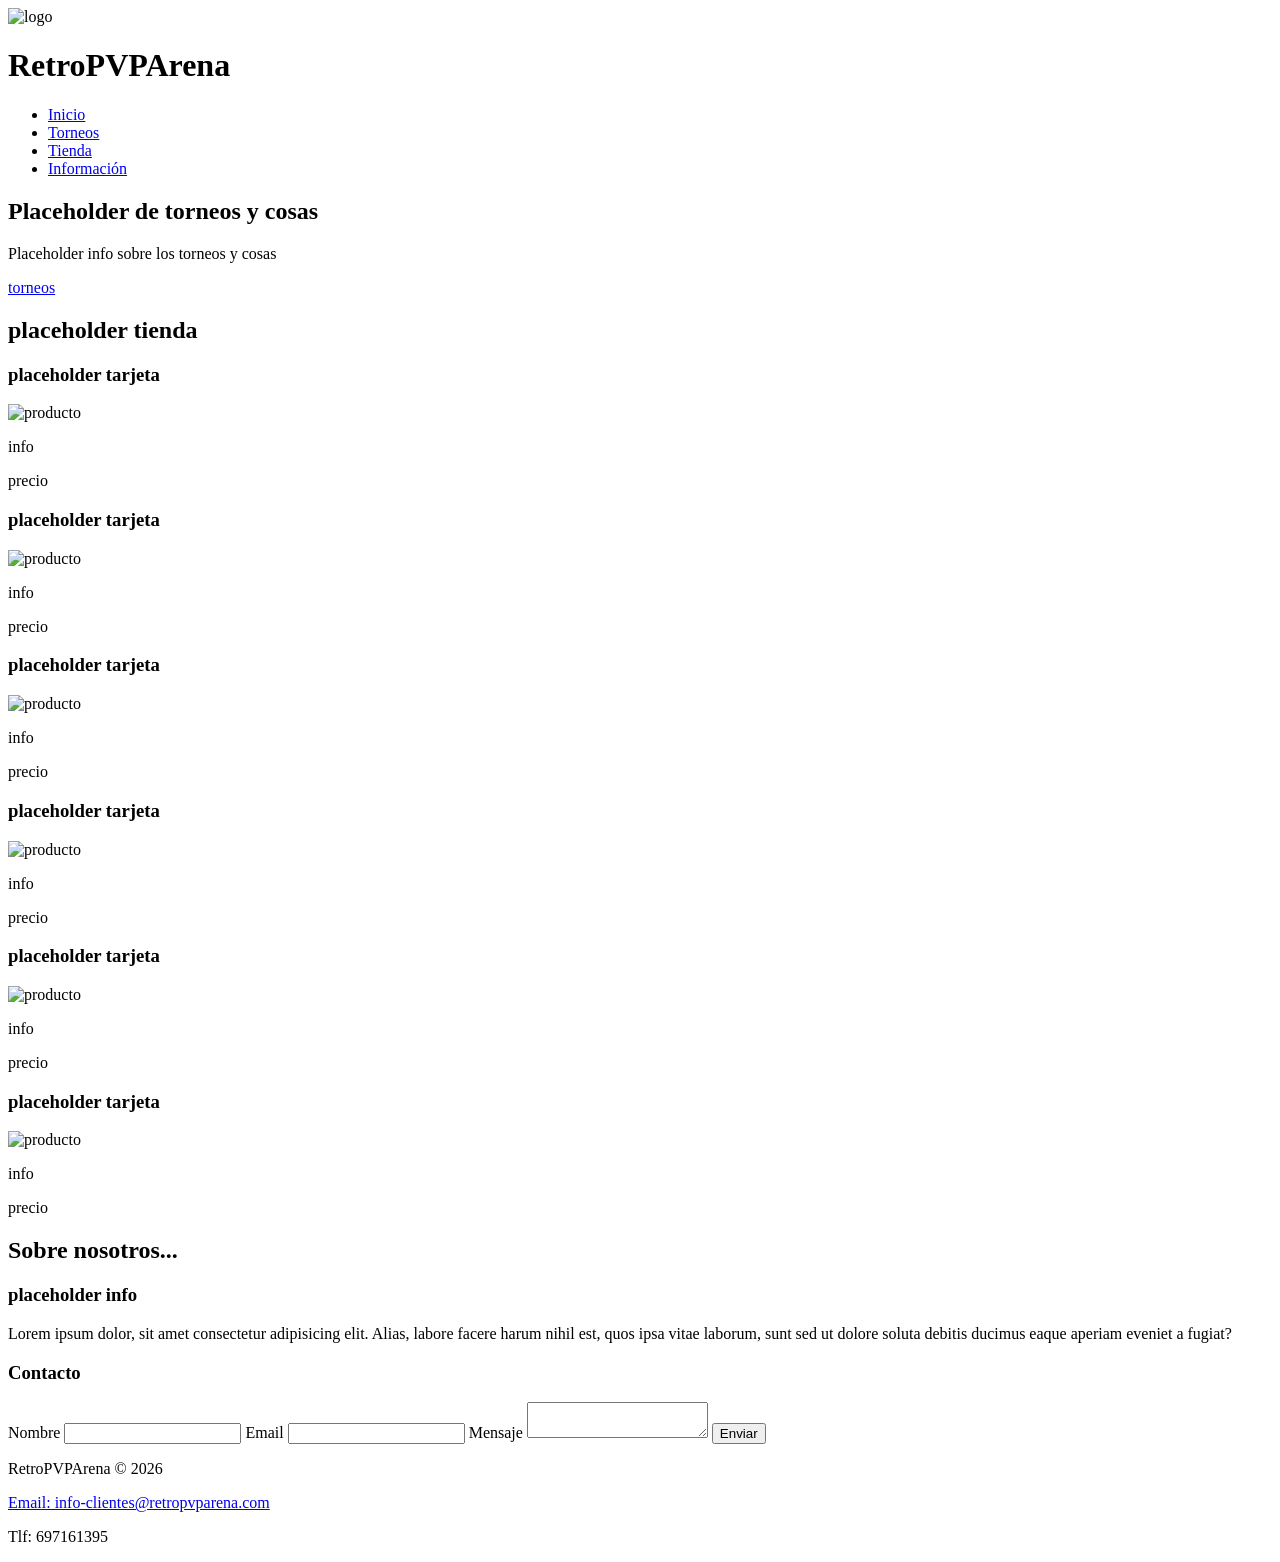
==== web/index.html @ efd2ae8d "Arquitectura web y maquetación index.html" ====
<!DOCTYPE html>
<html lang="es">

<head>
    <meta charset="UTF-8">
    <meta name="viewport" content="width=device-width, initial-scale=1.0">
    <meta name="description" content="Plataforma de gestión de torneos y tienda de videojuegos">
    <meta name="author" content="Bruno Buendia Legaz">
    <title>RetroPVPArena</title>
    <link rel="stylesheet" href="styles.css">
    <script src="js/script.js" defer></script>
</head>

<body>

    <header>
        <img src="" alt="logo">
        <h1>RetroPVPArena</h1>
        <nav>
            <ul>
                <li><a href="#">Inicio</a></li>
                <li><a href="#">Torneos</a></li>
                <li><a href="#">Tienda</a></li>
                <li><a href="#">Información</a></li>
            </ul>
        </nav>
    </header>

    <main>
        <section class="hero">
            <div class="glass?">
                <h2>Placeholder de torneos y cosas</h2>
                <p>Placeholder info sobre los torneos y cosas</p>
                <a href="/web/pages/torneos.html">torneos</a>
            </div>
        </section>
        <section class="carrusel-tarjetas">
            <h2>placeholder tienda</h2>
            <div>
                <article class="tarjeta">
                    <h3>placeholder tarjeta</h3>
                    <img src="" alt="producto">
                    <p>info</p>
                    <p class="precio">precio</p>
                </article>
                <article class="tarjeta">
                    <h3>placeholder tarjeta</h3>
                    <img src="" alt="producto">
                    <p>info</p>
                    <p class="precio">precio</p>
                </article>
                <article class="tarjeta">
                    <h3>placeholder tarjeta</h3>
                    <img src="" alt="producto">
                    <p>info</p>
                    <p class="precio">precio</p>
                </article>
                <article class="tarjeta">
                    <h3>placeholder tarjeta</h3>
                    <img src="" alt="producto">
                    <p>info</p>
                    <p class="precio">precio</p>
                </article>
                <article class="tarjeta">
                    <h3>placeholder tarjeta</h3>
                    <img src="" alt="producto">
                    <p>info</p>
                    <p class="precio">precio</p>
                </article>
                <article class="tarjeta">
                    <h3>placeholder tarjeta</h3>
                    <img src="" alt="producto">
                    <p>info</p>
                    <p class="precio">precio</p>
                </article>
            </div>
        </section>
        <section class="grid-about-form">
            <h2>Sobre nosotros...</h2>
            <article class="about">
                <h3>placeholder info</h3>
                <p>Lorem ipsum dolor, sit amet consectetur adipisicing elit. <span>Alias, labore facere harum nihil
                        est,</span> quos ipsa vitae laborum, sunt sed ut dolore soluta debitis ducimus eaque aperiam
                    eveniet a fugiat?</p>
                <a href="/web/pages/tienda.html"></a>
                <a href="/web/pages/torneos.html"></a>
            </article>
            <article class="contacto">
                <h3>Contacto</h3>
                <form action="form-contacto">
                    <label for="nombre">Nombre</label>
                    <input type="text" id="nombre">
                    <label for="correo">Email</label>
                    <input type="email" id="correo">
                    <label for="mensaje">Mensaje</label>
                    <textarea name="mensaje" id="mensaje"></textarea>
                    <button type="submit" id="btn-enviar">Enviar</button>
                </form>
            </article>

        </section>
    </main>


    <footer>
        <p>RetroPVPArena © 2026</p>
        <a href="info-clientes@retropvparena.com">
            <p>Email: info-clientes@retropvparena.com</p>
        </a>
        <p>Tlf: 697161395</p>
    </footer>

</body>

</html>
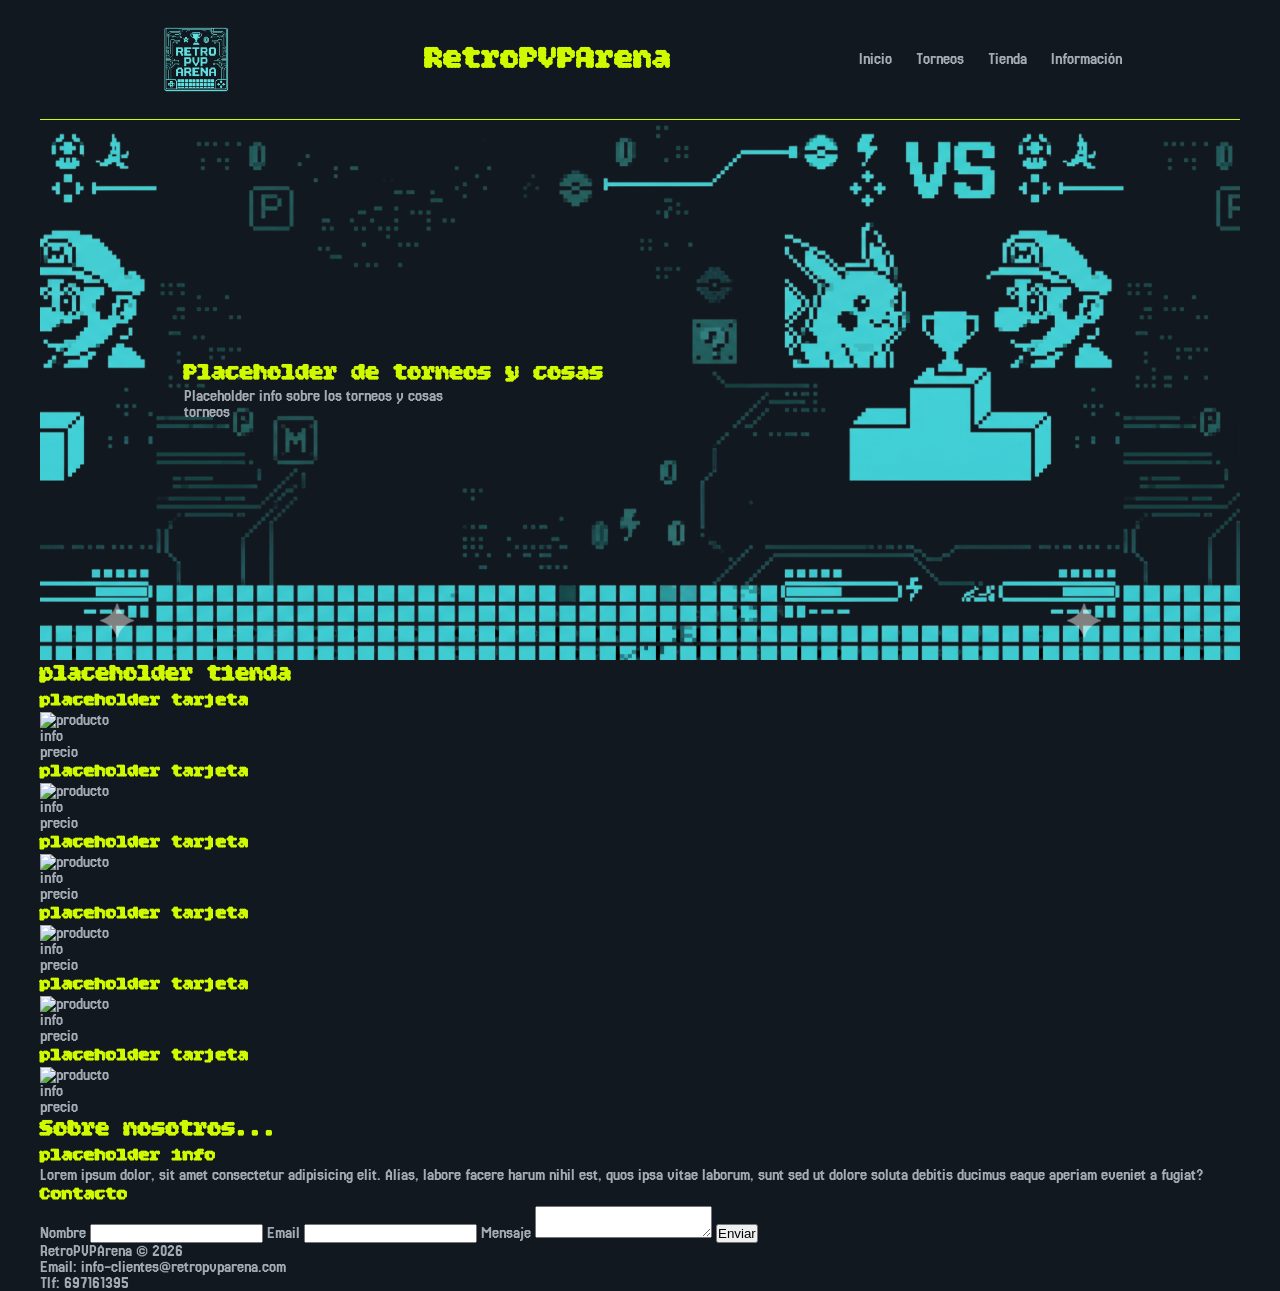
==== commit ae54da25: "añado CSSs por pagina, comienzo el global, avanzo un poco el hero" ====
--- a/web/index.html
+++ b/web/index.html
@@ -7,14 +7,20 @@
     <meta name="description" content="Plataforma de gestión de torneos y tienda de videojuegos">
     <meta name="author" content="Bruno Buendia Legaz">
     <title>RetroPVPArena</title>
-    <link rel="stylesheet" href="styles.css">
+    <link rel="preconnect" href="https://fonts.googleapis.com">
+    <link rel="preconnect" href="https://fonts.gstatic.com" crossorigin>
+    <link
+        href="https://fonts.googleapis.com/css2?family=Bitcount+Grid+Double:wght@100..900&family=Jersey+25&display=swap"
+        rel="stylesheet">
+    <link rel="stylesheet" href="./css/global.css">
+    <link rel="stylesheet" href="./css/home.css">
     <script src="js/script.js" defer></script>
 </head>
 
 <body>
 
     <header>
-        <img src="" alt="logo">
+        <img src="./assets/img/logo.png" alt="logo" class="logo">
         <h1>RetroPVPArena</h1>
         <nav>
             <ul>
@@ -28,7 +34,7 @@
 
     <main>
         <section class="hero">
-            <div class="glass?">
+            <div class="glass">
                 <h2>Placeholder de torneos y cosas</h2>
                 <p>Placeholder info sobre los torneos y cosas</p>
                 <a href="/web/pages/torneos.html">torneos</a>
--- a/web/css/global.css
+++ b/web/css/global.css
@@ -0,0 +1,74 @@
+:root {
+    --bg-color: #12181f;
+    --text-color: #a3aab4;
+
+    --accent-1: #d0fa00;
+    --accent-2: #3dcdda;
+
+    --font-titles: 'Bitcount Grid Double', system-ui;
+    --font-retro: 'Jersey 25', sans-serif;
+
+    --shadow-retro: 4px 4px 0px var(--accent-2);
+    --border-pixel: 3px solid var(--text-color);
+
+    --spacing-unit: 8px;
+    --container-padding: 24px;
+
+    --glow-cyan: 0 0 10px rgba(0, 255, 204, 0.7);
+}
+
+* {
+    margin: 0;
+    padding: 0;
+    box-sizing: border-box;
+}
+
+body {
+    font-family: var(--font-retro), sans-serif;
+    color: var(--text-color);
+    background-color: var(--bg-color);
+    max-width: 1200px;
+    margin: 0 auto;
+}
+
+h1, h2, h3 {
+    color: var(--accent-1);
+    font-family: var(--font-titles);
+}
+
+a {
+    text-decoration: none;
+    font-family: var(--font-retro);
+    color: var(--text-color);
+    transition: all 0.3s ease;
+}
+
+a:hover {
+    color: var(--accent-2);
+}
+
+ul {
+    list-style-type: none;
+}
+
+header {
+    background-color: var(--bg-color);
+    display: flex;
+    align-items: center;
+    justify-content: space-around;
+    border-bottom: 1px solid;
+    border-color: var(--accent-1);
+    padding: var(--container-padding);
+    position: sticky;
+    top: 0;
+    z-index: 100;
+} 
+
+.logo {
+    max-width: 80px;
+}
+
+nav ul{
+    display: flex;
+    gap: var(--container-padding);
+}
--- a/web/css/home.css
+++ b/web/css/home.css
@@ -0,0 +1,16 @@
+.hero{
+    color: var(--color-texto);
+    height: 60vh;
+    display: flex;
+    flex-direction: column;
+    align-items: center;
+    justify-content: center;
+    background-image: url(../assets/img/fondo-azul-pikachu-mario-Photoroom.png);
+    background-size: contain;
+    background-position: center;
+}
+
+.hero .glass {
+    align-self: flex-start; /* Esto lo mueve a la izquierda */
+    margin-left: 12%;        /* Opcional: para que no quede pegado al borde */
+}
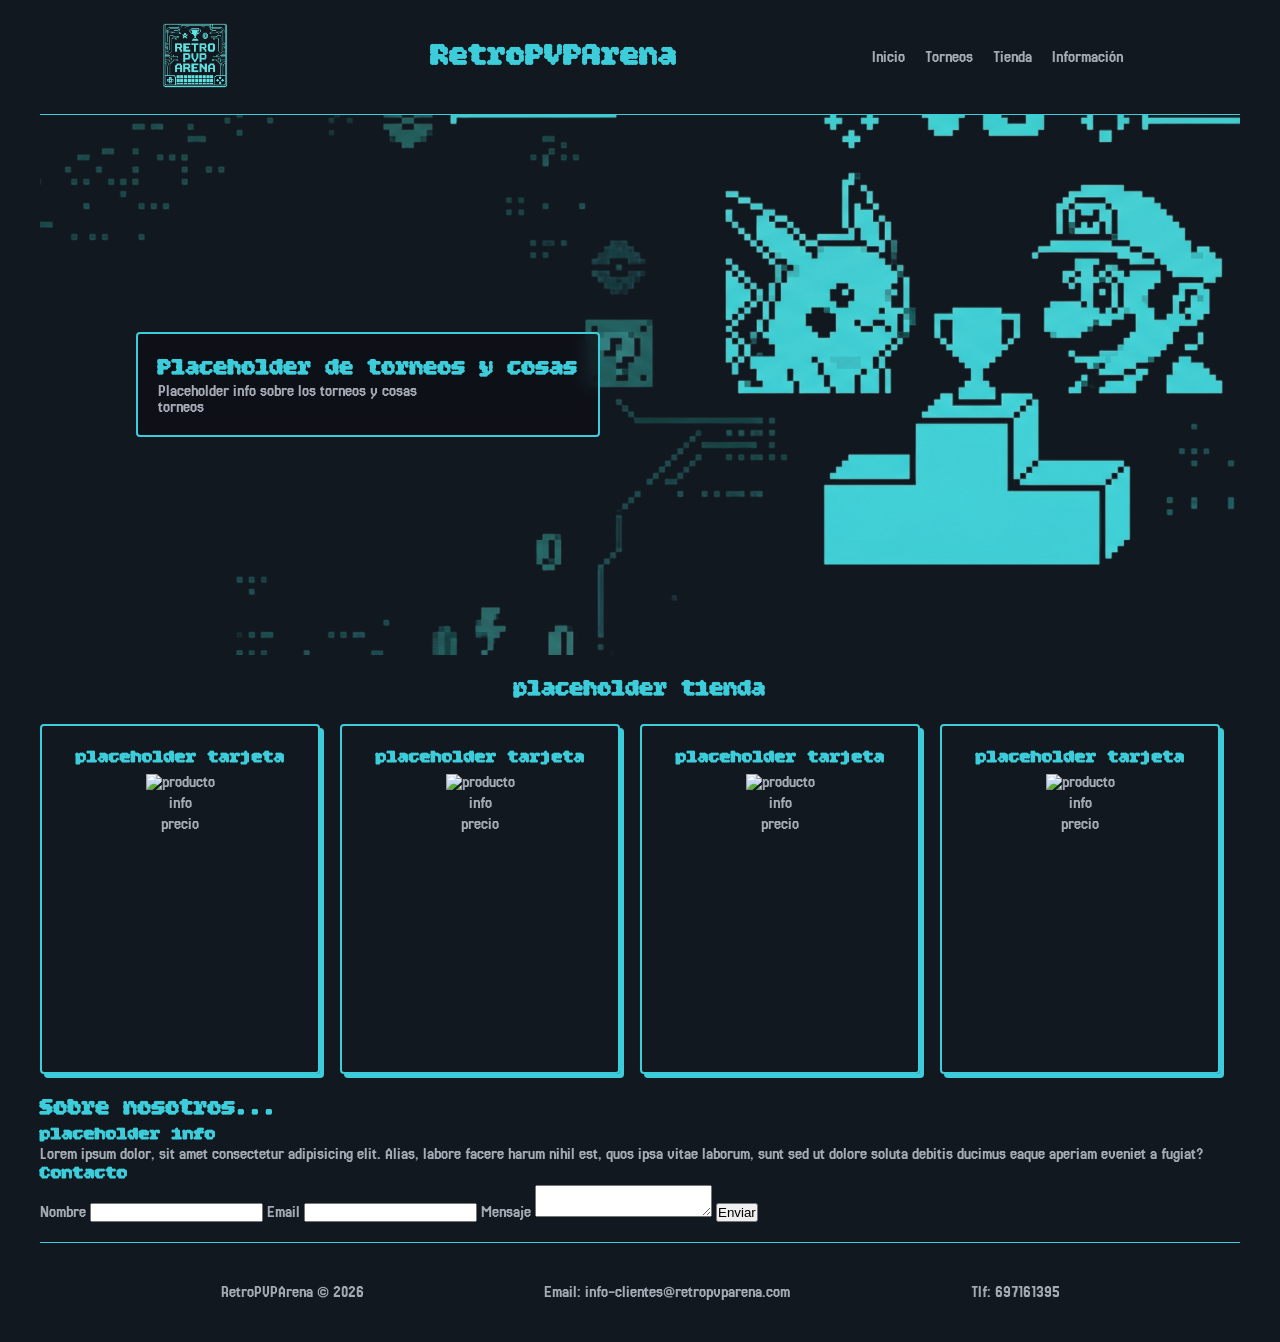
==== commit ac476db8: "estilos y animaciones landing 80%" ====
--- a/web/index.html
+++ b/web/index.html
@@ -20,14 +20,14 @@
 <body>
 
     <header>
-        <img src="./assets/img/logo.png" alt="logo" class="logo">
+        <a href="#"><img src="./assets/img/logo.png" alt="logo" class="logo"></a>
         <h1>RetroPVPArena</h1>
         <nav>
             <ul>
                 <li><a href="#">Inicio</a></li>
-                <li><a href="#">Torneos</a></li>
-                <li><a href="#">Tienda</a></li>
-                <li><a href="#">Información</a></li>
+                <li><a href="./pages/torneos.html">Torneos</a></li>
+                <li><a href="./pages/tienda.html">Tienda</a></li>
+                <li><a href="#grid-about-form">Información</a></li>
             </ul>
         </nav>
     </header>
@@ -40,9 +40,9 @@
                 <a href="/web/pages/torneos.html">torneos</a>
             </div>
         </section>
-        <section class="carrusel-tarjetas">
+        <section class="carrusel-seccion">
             <h2>placeholder tienda</h2>
-            <div>
+            <div class="carrusel">
                 <article class="tarjeta">
                     <h3>placeholder tarjeta</h3>
                     <img src="" alt="producto">
@@ -81,7 +81,7 @@
                 </article>
             </div>
         </section>
-        <section class="grid-about-form">
+        <section class="grid-about-form" id="grid-about-form">
             <h2>Sobre nosotros...</h2>
             <article class="about">
                 <h3>placeholder info</h3>
--- a/web/css/global.css
+++ b/web/css/global.css
@@ -2,17 +2,18 @@
     --bg-color: #12181f;
     --text-color: #a3aab4;
 
-    --accent-1: #d0fa00;
-    --accent-2: #3dcdda;
+    --accent-1: #3dcdda;
+    --accent-2: #d0fa00;
 
     --font-titles: 'Bitcount Grid Double', system-ui;
     --font-retro: 'Jersey 25', sans-serif;
 
-    --shadow-retro: 4px 4px 0px var(--accent-2);
-    --border-pixel: 3px solid var(--text-color);
+    --shadow-retro: 4px 4px 0px var(--accent-1);
+    --border-pixel: 2px solid var(--accent-1);
+    --radius: 4px;
 
     --spacing-unit: 8px;
-    --container-padding: 24px;
+    --container-padding: 20px;
 
     --glow-cyan: 0 0 10px rgba(0, 255, 204, 0.7);
 }
@@ -21,6 +22,10 @@
     margin: 0;
     padding: 0;
     box-sizing: border-box;
+}
+
+html {
+    scroll-behavior: smooth;
 }
 
 body {
@@ -56,8 +61,7 @@
     display: flex;
     align-items: center;
     justify-content: space-around;
-    border-bottom: 1px solid;
-    border-color: var(--accent-1);
+    border-bottom: 1px solid var(--accent-1);
     padding: var(--container-padding);
     position: sticky;
     top: 0;
@@ -72,3 +76,33 @@
     display: flex;
     gap: var(--container-padding);
 }
+
+footer {
+    display: flex;
+    align-items: center;
+    justify-content: space-evenly;
+    height: 100px;
+    border-top: 1px solid var(--accent-1);
+    margin-top: var(--container-padding);
+}
+
+@media (max-width: 768px) {
+    header {
+        flex-direction: column; /* Apila logo, título y nav */
+        gap: 15px;
+        padding: var(--container-padding);
+    }
+
+    nav ul { /* Los enlaces uno debajo de otro */
+        align-items: center;
+        gap: 10px;
+    }
+
+    footer {
+        flex-direction: column;
+        gap: 15px;
+        padding: var(--container-padding);
+    }
+
+
+}
--- a/web/css/home.css
+++ b/web/css/home.css
@@ -1,16 +1,105 @@
 .hero{
-    color: var(--color-texto);
-    height: 60vh;
+    min-height: 60vh;
+    width: 100%;
     display: flex;
-    flex-direction: column;
     align-items: center;
-    justify-content: center;
+    justify-content: flex-start;
+    padding-left: 8%;
     background-image: url(../assets/img/fondo-azul-pikachu-mario-Photoroom.png);
-    background-size: contain;
+    background-size: cover;
     background-position: center;
 }
 
 .hero .glass {
-    align-self: flex-start; /* Esto lo mueve a la izquierda */
-    margin-left: 12%;        /* Opcional: para que no quede pegado al borde */
+    /* Una capa oscura semi-transparente */
+    background: rgba(13, 13, 21, 0.7); 
+    
+    /* El truco mágico: desenfoca lo que hay DETRÁS */
+    backdrop-filter: blur(8px); 
+    
+    padding: var(--container-padding);
+    border-radius: var(--radius);
+    border: var(--border-pixel); /* Un borde neón para que resalte */
+    
+    /* Asegura que el contenedor no sea demasiado ancho en móvil */
+    max-width: 90%;
+}
+
+.carrusel-seccion {
+    width: 100%;
+    overflow: hidden;
+    padding: 20px 0;
+    text-align: center;
+}
+
+.carrusel {
+    margin-top: var(--container-padding);
+    display: flex;
+    gap: var(--container-padding);
+    width: max-content;
+    animation: scroll-infinito 20s steps(30) infinite;
+}
+
+.tarjeta {
+    width: 280px;
+    min-height: 350px;
+    flex-shrink: 0;
+    display: flex;
+    flex-direction: column;
+    align-items: center;
+    border: var(--border-pixel);
+    border-radius: var(--radius);
+    padding: var(--container-padding);
+    gap: 5px;
+    box-shadow: var(--shadow-retro);
+}
+
+@media (max-width: 1024px) {
+    .carrusel-seccion {
+        overflow: visible;
+    }
+    .carrusel {
+        animation: none;
+        display: grid;
+        grid-template-columns: repeat(2, 1fr);
+        gap: var(--container-padding);
+        width: 100%;
+        justify-items: center;
+    }
+}
+
+@media (max-width: 650px) {
+    .carrusel {
+        grid-template-columns: 1fr;
+    }
+
+    .tarjeta {
+        width: 90%;
+        max-width: 280px;
+    }
+
+    .hero {
+        padding-left: 0;
+        justify-content: center;
+    }
+
+
+    .hero .glass {
+        width: 90%;
+        text-align: center;
+    }
+
+    .hero h2 {
+        font-size: 1.5rem;
+    }
+
+}
+
+@keyframes scroll-infinito {
+    0% {
+        transform: translateX(0);
+    }
+    100% {
+        transform: translateX(-50%);
+    }
 }
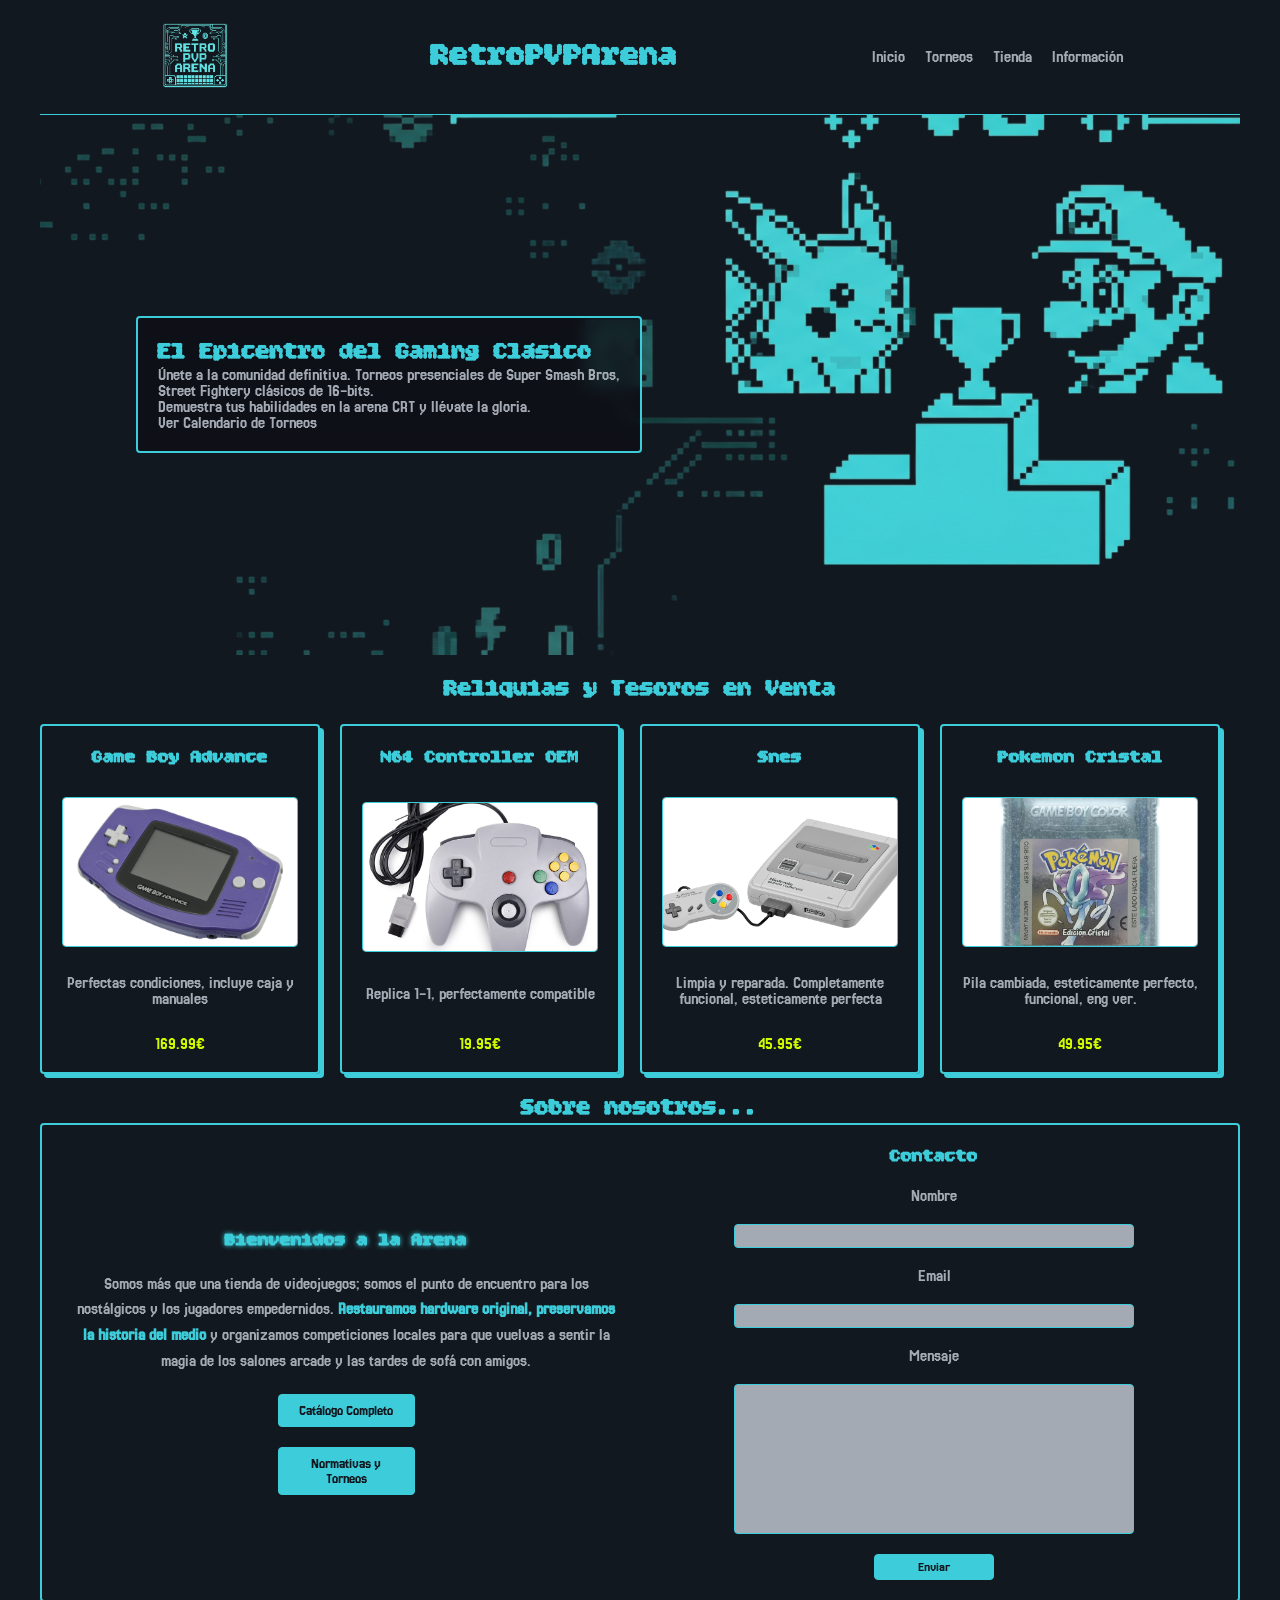
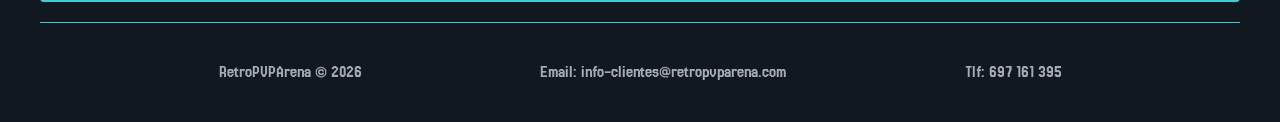
==== commit 314c8319: "maquetación final CSS, falta meter productos" ====
--- a/web/index.html
+++ b/web/index.html
@@ -7,6 +7,7 @@
     <meta name="description" content="Plataforma de gestión de torneos y tienda de videojuegos">
     <meta name="author" content="Bruno Buendia Legaz">
     <title>RetroPVPArena</title>
+    <link rel="icon" type="image/png" href="./assets/img/logo.png">
     <link rel="preconnect" href="https://fonts.googleapis.com">
     <link rel="preconnect" href="https://fonts.gstatic.com" crossorigin>
     <link
@@ -24,7 +25,7 @@
         <h1>RetroPVPArena</h1>
         <nav>
             <ul>
-                <li><a href="#">Inicio</a></li>
+                <li><a href="index.html">Inicio</a></li>
                 <li><a href="./pages/torneos.html">Torneos</a></li>
                 <li><a href="./pages/tienda.html">Tienda</a></li>
                 <li><a href="#grid-about-form">Información</a></li>
@@ -35,85 +36,148 @@
     <main>
         <section class="hero">
             <div class="glass">
-                <h2>Placeholder de torneos y cosas</h2>
-                <p>Placeholder info sobre los torneos y cosas</p>
-                <a href="/web/pages/torneos.html">torneos</a>
+                <h2>El Epicentro del Gaming Clásico</h2>
+                <p>Únete a la comunidad definitiva. Torneos presenciales de Super Smash Bros,</p> Street
+                Fightery clásicos de 16-bits. <p>Demuestra tus habilidades en la arena CRT y llévate la gloria.</p>
+                <a href="/web/pages/torneos.html">Ver Calendario de Torneos</a>
             </div>
         </section>
         <section class="carrusel-seccion">
-            <h2>placeholder tienda</h2>
+            <h2>Reliquias y Tesoros en Venta</h2>
             <div class="carrusel">
-                <article class="tarjeta">
-                    <h3>placeholder tarjeta</h3>
-                    <img src="" alt="producto">
-                    <p>info</p>
-                    <p class="precio">precio</p>
+                <a href="./pages/tienda.html">
+                    <article class="tarjeta">
+                        <h3>Game Boy Advance</h3>
+                        <img src="./assets/img/Game-Boy-Advance.jpg" alt="producto-game-boy-advance">
+                        <p>Perfectas condiciones, incluye caja y manuales</p>
+                        <p class="precio">169.99€</p>
+                    </article>
+                </a>
+                <a href="./pages/tienda.html">
+                    <article class="tarjeta">
+                        <h3>N64 Controller OEM</h3>
+                        <img src="./assets/img/n64-controller.jpg" alt="producto-n64-controller">
+                        <p>Replica 1-1, perfectamente compatible</p>
+                        <p class="precio">19.95€</p>
+                    </article>
+                </a>
+                <a href="./pages/tienda.html">
+                    <article class="tarjeta">
+                        <h3>Snes</h3>
+                        <img src="./assets/img/Nintendo-Super-Famicom.jpg" alt="producto-snes">
+                        <p>Limpia y reparada. Completamente funcional, esteticamente perfecta</p>
+                        <p class="precio">45.95€</p>
+                    </article>
+                </a>
+                <a href="./pages/tienda.html">
+                    <article class="tarjeta">
+                        <h3>Pokemon Cristal</h3>
+                        <img src="./assets/img/pokemon-cristal.webp" alt="producto-pkm-cristal">
+                        <p>Pila cambiada, esteticamente perfecto, funcional, eng ver.</p>
+                        <p class="precio">49.95€</p>
+                    </article>
+                </a>
+                <a href="./pages/tienda.html">
+                    <article class="tarjeta">
+                        <h3>Megadrive</h3>
+                        <img src="./assets/img/Sega-Mega-Drive.jpg" alt="producto">
+                        <p>Consola completamente restaurada</p>
+                        <p class="precio">34.95€</p>
+                    </article>
+                </a>
+                <a href="./pages/tienda.html">
+                    <article class="tarjeta">
+                        <h3>Street Fighters II</h3>
+                        <img src="./assets/img/Street-Fighters-ii-snes.avif" alt="producto">
+                        <p>Versión compatible con snes.</p>
+                        <p class="precio">89.95€</p>
+                    </article>
+                </a>
+                <a href="./pages/tienda.html">
+                    <article class="tarjeta tarjeta-rep">
+                        <h3>Game Boy Advance</h3>
+                        <img src="./assets/img/Game-Boy-Advance.jpg" alt="producto-game-boy-advance">
+                        <p>Perfectas condiciones, incluye caja y manuales</p>
+                        <p class="precio">169.99€</p>
+                    </article>
+                </a>
+                <a href="./pages/tienda.html">
+                    <article class="tarjeta tarjeta-rep">
+                        <h3>N64 Controller OEM</h3>
+                        <img src="./assets/img/n64-controller.jpg" alt="producto-n64-controller">
+                        <p>Replica 1-1, perfectamente compatible</p>
+                        <p class="precio">19.95€</p>
+                    </article>
+                </a>
+                <a href="./pages/tienda.html">
+                    <article class="tarjeta tarjeta-rep">
+                        <h3>Snes</h3>
+                        <img src="./assets/img/Nintendo-Super-Famicom.jpg" alt="producto-snes">
+                        <p>Limpia y reparada. Completamente funcional, esteticamente perfecta</p>
+                        <p class="precio">45.95€</p>
+                    </article>
+                </a>
+                <a href="./pages/tienda.html">
+                    <article class="tarjeta tarjeta-rep">
+                        <h3>Pokemon Cristal</h3>
+                        <img src="./assets/img/pokemon-cristal.webp" alt="producto-pkm-cristal">
+                        <p>Pila cambiada, esteticamente perfecto, funcional, eng ver.</p>
+                        <p class="precio">49.95€</p>
+                    </article>
+                </a>
+                <a href="./pages/tienda.html">
+                    <article class="tarjeta tarjeta-rep">
+                        <h3>Megadrive</h3>
+                        <img src="./assets/img/Sega-Mega-Drive.jpg" alt="producto">
+                        <p>Consola completamente restaurada</p>
+                        <p class="precio">34.95€</p>
+                    </article>
+                </a>
+                <a href="./pages/tienda.html">
+                    <article class="tarjeta tarjeta-rep">
+                        <h3>Street Fighters II</h3>
+                        <img src="./assets/img/Street-Fighters-ii-snes.avif" alt="producto">
+                        <p>Versión compatible con snes.</p>
+                        <p class="precio">89.95€</p>
+                    </article>
+                </a>
+            </div>
+        </section>
+        <section class="about-form" id="grid-about-form">
+            <h2>Sobre nosotros...</h2>
+            <div class="flex-about">
+                <article class="about">
+                    <h3>Bienvenidos a la Arena</h3>
+                    <p>Somos más que una tienda de videojuegos; somos el punto de encuentro para los nostálgicos y los
+                        jugadores empedernidos. <span>Restauramos hardware original, preservamos la historia del
+                            medio</span> y organizamos competiciones locales para que vuelvas a sentir la magia de los
+                        salones arcade y las tardes de sofá con amigos.</p>
+                    <a href="/web/pages/tienda.html">Catálogo Completo</a>
+                    <a href="/web/pages/torneos.html">Normativas y Torneos</a>
                 </article>
-                <article class="tarjeta">
-                    <h3>placeholder tarjeta</h3>
-                    <img src="" alt="producto">
-                    <p>info</p>
-                    <p class="precio">precio</p>
-                </article>
-                <article class="tarjeta">
-                    <h3>placeholder tarjeta</h3>
-                    <img src="" alt="producto">
-                    <p>info</p>
-                    <p class="precio">precio</p>
-                </article>
-                <article class="tarjeta">
-                    <h3>placeholder tarjeta</h3>
-                    <img src="" alt="producto">
-                    <p>info</p>
-                    <p class="precio">precio</p>
-                </article>
-                <article class="tarjeta">
-                    <h3>placeholder tarjeta</h3>
-                    <img src="" alt="producto">
-                    <p>info</p>
-                    <p class="precio">precio</p>
-                </article>
-                <article class="tarjeta">
-                    <h3>placeholder tarjeta</h3>
-                    <img src="" alt="producto">
-                    <p>info</p>
-                    <p class="precio">precio</p>
+                <article class="contacto">
+                    <h3>Contacto</h3>
+                    <form class="form-contacto">
+                        <label for="nombre">Nombre</label>
+                        <input type="text" id="nombre">
+                        <label for="correo">Email</label>
+                        <input type="email" id="correo">
+                        <label for="mensaje">Mensaje</label>
+                        <textarea name="mensaje" id="mensaje"></textarea>
+                        <button type="submit" id="btn-enviar">Enviar</button>
+                    </form>
                 </article>
             </div>
-        </section>
-        <section class="grid-about-form" id="grid-about-form">
-            <h2>Sobre nosotros...</h2>
-            <article class="about">
-                <h3>placeholder info</h3>
-                <p>Lorem ipsum dolor, sit amet consectetur adipisicing elit. <span>Alias, labore facere harum nihil
-                        est,</span> quos ipsa vitae laborum, sunt sed ut dolore soluta debitis ducimus eaque aperiam
-                    eveniet a fugiat?</p>
-                <a href="/web/pages/tienda.html"></a>
-                <a href="/web/pages/torneos.html"></a>
-            </article>
-            <article class="contacto">
-                <h3>Contacto</h3>
-                <form action="form-contacto">
-                    <label for="nombre">Nombre</label>
-                    <input type="text" id="nombre">
-                    <label for="correo">Email</label>
-                    <input type="email" id="correo">
-                    <label for="mensaje">Mensaje</label>
-                    <textarea name="mensaje" id="mensaje"></textarea>
-                    <button type="submit" id="btn-enviar">Enviar</button>
-                </form>
-            </article>
-
         </section>
     </main>
 
 
     <footer>
         <p>RetroPVPArena © 2026</p>
-        <a href="info-clientes@retropvparena.com">
-            <p>Email: info-clientes@retropvparena.com</p>
-        </a>
-        <p>Tlf: 697161395</p>
+
+        <p>Email: <a href="mailto:info-clientes@retropvparena.com">info-clientes@retropvparena.com</a></p>
+
+        <p>Tlf: <a href="tel:+34697161395">697 161 395</a></p>
     </footer>
 
 </body>
--- a/web/css/home.css
+++ b/web/css/home.css
@@ -11,17 +11,11 @@
 }
 
 .hero .glass {
-    /* Una capa oscura semi-transparente */
     background: rgba(13, 13, 21, 0.7); 
-    
-    /* El truco mágico: desenfoca lo que hay DETRÁS */
     backdrop-filter: blur(8px); 
-    
     padding: var(--container-padding);
     border-radius: var(--radius);
-    border: var(--border-pixel); /* Un borde neón para que resalte */
-    
-    /* Asegura que el contenedor no sea demasiado ancho en móvil */
+    border: var(--border-pixel);
     max-width: 90%;
 }
 
@@ -37,7 +31,14 @@
     display: flex;
     gap: var(--container-padding);
     width: max-content;
-    animation: scroll-infinito 20s steps(30) infinite;
+    animation: scroll-infinito 15s linear infinite;
+}
+
+.carrusel a {
+    text-decoration: none; 
+    width: 100%;
+    display: flex;
+    justify-content: center;
 }
 
 .tarjeta {
@@ -47,12 +48,179 @@
     display: flex;
     flex-direction: column;
     align-items: center;
+    justify-content: space-between;
     border: var(--border-pixel);
     border-radius: var(--radius);
     padding: var(--container-padding);
     gap: 5px;
     box-shadow: var(--shadow-retro);
-}
+    transition: all 0.3s ease;
+}
+
+.tarjeta:hover {
+    transform: translateY(-5px) scale(1.01);
+    background-color: var(--accent-1);
+    color: var(--bg-color);
+    box-shadow: 0 0 10px var(--accent-1);
+}
+
+.tarjeta:hover h3 {
+    color: var(--bg-color); 
+}
+
+.tarjeta img {
+    width: 100%;
+    height: 150px;
+    object-fit: cover;
+    border: 1px solid var(--accent-1);
+    border-radius: var(--radius);
+}
+
+.tarjeta:hover img {
+    border: 1px solid var(--bg-color);
+}
+
+.precio {
+    color: var(--accent-2);
+}
+
+.about-form {
+    display: block;
+    margin: 0 auto;
+    text-align: center;
+}
+
+.flex-about {
+    display: flex;
+    flex-wrap: wrap;
+    align-items: center;
+    justify-content: space-between;
+    justify-content: space-around;
+    padding: var(--container-padding);
+    border: var(--border-pixel);
+    border-radius: var(--radius);
+    gap: var(--container-padding);
+}
+
+.flex-about > * {
+    flex: 1 1 45%; 
+    min-width: 300px; 
+}
+
+.about {
+    height: 100%;
+    display: flex;
+    flex-direction: column;
+    align-items: center;
+    justify-content: center;
+    gap: var(--container-padding);
+    padding: 10px;
+}
+
+.about h3 {
+    margin: 0;
+    text-shadow: 0 0 5px var(--accent-1);
+}
+
+.about p {
+    color: var(--text-color);
+    line-height: 1.6;
+    margin: 0;
+    font-size: 1rem;
+}
+
+.about p span {
+    color: var(--accent-1);
+    font-weight: bold;
+}
+
+.about a {
+    width: 25%;
+    text-decoration: none;
+    background-color: var(--accent-1);
+    color: var(--bg-color);
+    border: 1px solid var(--accent-1);
+    border-radius: var(--radius);
+    padding: 8px 16px;
+    font-family: var(--font-retro);
+    font-size: 0.9rem;
+    transition: all 0.3s ease;
+    text-align: center;
+    display: inline-block;
+}
+
+.about a:hover, 
+.about a:focus {
+    background-color: transparent;
+    color: var(--accent-1);
+    box-shadow: 0 0 10px var(--accent-1);
+    outline: none;
+}
+
+.contacto {
+    display: flex;
+    flex-direction: column;
+    gap: var(--container-padding);
+    align-items: center;
+}
+
+.form-contacto {
+    display: flex;
+    flex-direction: column;
+    align-items: center;
+    width: 100%;
+    max-width: 400px;
+    gap: var(--container-padding);
+}
+
+.form-contacto input, .form-contacto textarea {
+    text-align: center;
+    padding: 4px;
+    font-family: var(--font-retro);
+    width: 100%;
+    background-color: var(--text-color);
+    border: 1px solid var(--accent-1);
+    border-radius: var(--radius);
+    box-sizing: border-box;
+}
+
+.form-contacto textarea {
+    resize: none;
+    height: 150px;
+}
+
+.form-contacto button {
+    width: 25%;
+    min-width: 120px;
+    background-color: var(--accent-1);
+    color: var(--bg-color);
+    border: 1px solid var(--accent-1);
+    border-radius: var(--radius);
+    font-family: var(--font-retro), sans-serif;
+    padding: 5px;
+}
+
+.form-contacto input, .form-contacto textarea, .form-contacto button {
+    transition: all 0.3s ease;
+    outline: none;
+}
+
+.form-contacto input:focus, 
+.form-contacto textarea:focus {
+    color: var(--accent-1);
+    border-color: var(--accent-1);
+    box-shadow: 0 0 10px var(--accent-1);
+    background-color: var(--bg-color);
+}
+
+.form-contacto button:focus,
+.form-contacto button:hover {
+    cursor: pointer;
+    background-color: var(--bg-color);
+    color: var(--accent-1);
+    box-shadow: 0 0 15px var(--accent-1);
+}
+
 
 @media (max-width: 1024px) {
     .carrusel-seccion {
@@ -66,6 +234,9 @@
         width: 100%;
         justify-items: center;
     }
+    .tarjeta-rep {
+    display: none;
+}
 }
 
 @media (max-width: 650px) {
@@ -100,6 +271,6 @@
         transform: translateX(0);
     }
     100% {
-        transform: translateX(-50%);
+        transform: translateX(calc(-50% - (var(--container-padding) / 2)));
     }
 }
